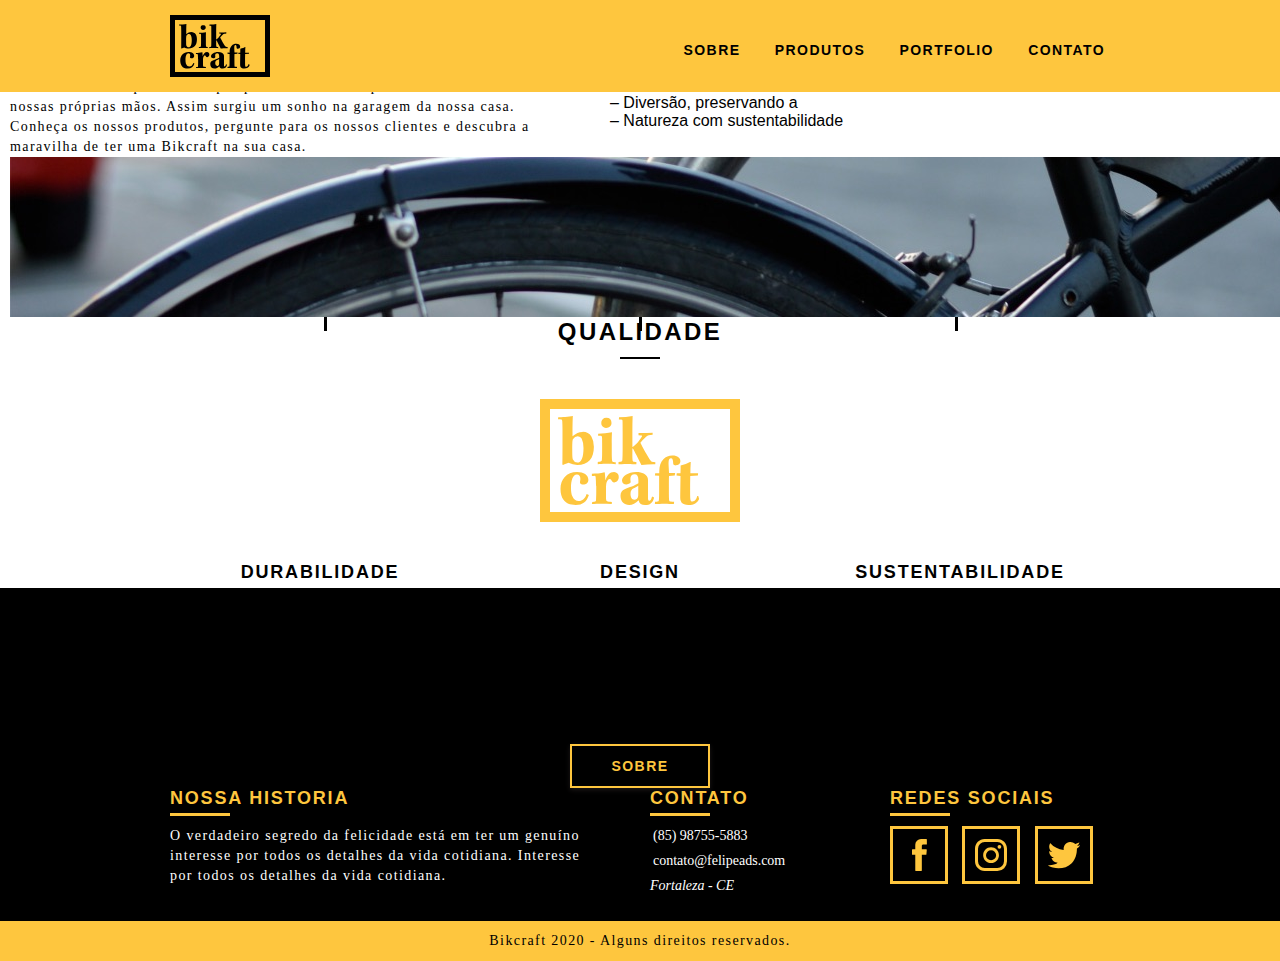
==== sobre.html @ 990f48ad "Conteudo pagina sober" ====
<!DOCTYPE html>
<html lang="pt-br">
  <head>
    <meta charset="utf-8" />
    <title>Bikcraft</title>
    <link rel="stylesheet" href="css/normalize.css" />
    <link rel="stylesheet" href="css/reset.css" />
    <link rel="stylesheet" href="css/grid.css" />
    <link rel="stylesheet" href="css/style.css" />
  </head>
  <body>
    <!-- Inicio Header -->
    <header class="header">
      <div class="container">
        <a class="grid-2" href="index.html">
          <img src="img/bikcraft.svg" alt="Logo" />
        </a>
        <nav class="header_menu grid-14">
          <ul>
            <li><a href="index.html">Sobre</a></li>
            <li><a href="produtos.html">Produtos</a></li>
            <li><a href="portfolio.html">Portfolio </a></li>
            <li><a href="contato.html">Contato </a></li>
          </ul>
        </nav>
      </div>
    </header>
    <body>

      <!-- Introducao -->
      <section class="intro-pag">
        <h1>Sobre</h1>
        <p>conheça mais sobre a bikcraft</p>
      </section>
    
      <!-- missão -->
      <section class="missao">
        <div class="grid-10">
          <h2>HISTÓRIA, MISSÃO E VISÃO</h2>
          <p>Quando iniciamos a Bikcraft queriamos apenas um produto que adoraríamos utilizar. Eramos apaixonados por pedalar e também por fazer as coisas com as nossas próprias mãos. Assim surgiu um sonho na garagem da nossa casa.</p>
          <p>Conheça os nossos produtos, pergunte para os nossos clientes e descubra a maravilha de ter uma Bikcraft na sua casa. </p>
        </div>
        <div class="grid-6">
          <h2>VALORES</h2>
          <ul>
            <li>
              – Qualidade no processo com
            </li>
            <li>
              – Foco no cliente sem perder a
            </li>
            <li>
              – Diversão, preservando a
            </li>
            <li>
              – Natureza com sustentabilidade
            </li>
          </ul>
        </div>
        <div class="grid-16">
          <img src="img/bg-sobre.jpg" alt="Produtos">
        </div>
      </section>


      <section class="qualidade container">
        <h1 class="titulo">Qualidade</h1>
        <img class="" src="img/bikcraft-qualidade.svg" alt="" />
        <ul class="qualidade-lista">
          <li class="qualiade-item grid-1-3">
            <h2 class="subtitulo">Durabilidade</h2>
            <p>
              Lorem ipsum dolor sit amet consectetur adipisicing elit. Ipsam
              laborum voluptate enim sit atque odit!
            </p>
          </li>
          <li class="qualiade-item grid-1-3">
            <h2 class="subtitulo">Design</h2>
            <p>
              Lorem ipsum dolor sit amet consectetur adipisicing elit. Ipsam
              laborum voluptate enim sit atque odit!
            </p>
          </li>
          <li class="qualiade-item grid-1-3">
            <h2 class="subtitulo">Sustentabilidade</h2>
            <p>
              Lorem ipsum dolor sit amet consectetur adipisicing elit. Ipsam
              laborum voluptate enim sit atque odit!
            </p>
          </li>
        </ul>
        <div class="call grid-16">
          <p>clique aqui e veja os detalhes dos produtos</p>
          <a href="sobre.html" class="btn btn-preto">Sobre</a>
        </div>
      </section>
    <!-- Footer -->
    <footer class="footer">
      <div class="container">
        <div class="grid-8 historia">
          <h2>Nossa historia</h2>
          <p>
            O verdadeiro segredo da felicidade está em ter um genuíno interesse
            por todos os detalhes da vida cotidiana. Interesse por todos os
            detalhes da vida cotidiana.
          </p>
        </div>
        <div class="grid-4 contato">
          <h2>Contato</h2>
          <ul>
            <li>
              <a href="tel:+5585987555883">(85) 98755-5883</a>
            </li>
            <li>
              <a href="mailto:contato@felipeads.com"
                ><E-mail>contato@felipeads.com</E-mail></a
              >
            </li>
            <li>
              <address>Fortaleza - CE</address>
            </li>
          </ul>
        </div>
        <div class="grid-4 redes-sociais">
          <h2>Redes Sociais</h2>
          <ul>
            <li>
              <a href="#"
                ><img src="img/redes-sociais/facebook.svg" alt="Facebook"
              /></a>
            </li>
            <li>
              <a href="#"
                ><img src="img/redes-sociais/instagram.svg" alt="instagram"
              /></a>
            </li>
            <li>
              <a href="#"
                ><img src="img/redes-sociais/twitter.svg" alt="twitter"
              /></a>
            </li>
          </ul>
        </div>
      </div>
      <div class="copy">
        <p>Bikcraft 2020 - Alguns direitos reservados.</p>
      </div>
    </fotter>
    </div>
  </body>
</html>
---- css/grid.css ----
*, *:before, *:after {
  -webkit-box-sizing: border-box; 
  -moz-box-sizing: border-box; 
  box-sizing: border-box;
}

.container {
	width: 960px;
	margin: 0 auto;
	padding: 0px;
	position: relative;
}

.container:after, .container:before {
	content: " ";
	display: table;
}

.container:after {
	clear: both;
}

.grid-1, .grid-2, .grid-3, .grid-4, .grid-5, .grid-6, .grid-7, .grid-8, .grid-9, .grid-10, .grid-11, .grid-12, .grid-13, .grid-14, .grid-15, .grid-16, .grid-1-3 {
	float: left;
	margin-left: 10px;
	margin-right: 10px;
}

.grid-1 	{width: 40px;}
.grid-2 	{width: 100px;}
.grid-3 	{width: 160px;}
.grid-4 	{width: 220px;}
.grid-5 	{width: 280px;}
.grid-6 	{width: 340px;}
.grid-7 	{width: 400px;}
.grid-8 	{width: 460px;}
.grid-9 	{width: 520px;}
.grid-10 	{width: 580px;}
.grid-11 	{width: 640px;}
.grid-12 	{width: 700px;}
.grid-13 	{width: 760px;}
.grid-14 	{width: 820px;}
.grid-15 	{width: 880px;}
.grid-16 	{width: 940px;}
.grid-1-3	{width: 300px;}
---- css/style.css ----
/*Resete*/
body {
  font-family: Arial, Helvetica, sans-serif;
}
p {
  font-family: Georgia, "Times New Roman", Times, serif;
  font-size: 14px;
  line-height: 20px;
  letter-spacing: 0.1em;
}
img {
  display: block;
}

/*Gerais*/
.btn {
  display: block;
  font-size: 14px;
  line-height: 20px;
  letter-spacing: 0.1em;
  color: #fec63e;
  padding: 10px 20px;
  text-transform: uppercase;
  font-weight: bold;
  border: solid 2px #fec63e;
  max-width: 140px;
  margin: 0 auto;
  transition: all 0.1s ease-in;
  text-align: center;

  box-shadow: 0px 2px 5px rgba(29, 25, 25, 0.959);
}
.btn:hover {
  border-color: #fff;
  color: #fff;
}
.btn-preto:hover {
  border-color: #000;
  color: #000;
}
.titulo {
  font-size: 24px;
  line-height: 30px;
  letter-spacing: 0.1em;
  color: #000;
  text-align: center;
  font-weight: bold;
  text-transform: uppercase;
  margin-bottom: 40px;
}
.titulo::after {
  content: "";
  display: block;
  height: 2px;
  width: 40px;
  background: #000;
  margin: 10px auto;
}
.call {
  padding-top: 40px;
  text-align: center;
  clear: both;
}
.call p {
  margin-bottom: 20px;
}

/*Header*/
.header {
  position: fixed;
  top: 0;
  width: 100%;
  background: #fec63e;
  padding: 15px;
  z-index: 99;
}
.header_menu {
  text-align: right;
  margin-top: 25px;
}
.header_menu ul li {
  display: inline-block;
  margin-left: 20px;
}
.header_menu ul li a {
  font-size: 14px;
  line-height: 20px;
  color: #000;
  font-weight: bold;
  text-transform: uppercase;
  letter-spacing: 0.1em;
  padding: 5px;
  transition: color 0.1s ease-in;
}
.header_menu ul li a:hover {
  color: #fff;
}

/*Intro*/
.intro {
  width: 100%;
  background: url("../img/bg.jpg") no-repeat center;
  background-size: cover;
  padding: 80px 0;
  margin-top: 92px;
  height: 380px;
  text-align: center;
}
.intro h1 {
  font-size: 48px;
  font-weight: bold;
  line-height: 60px;
  letter-spacing: 0.1em;
  color: #fff;
  text-transform: uppercase;
}
.quote-externo {
  color: #fff;
  max-width: 380px;
  margin: 0 auto;
}
.quote-externo p {
  font-style: italic;
}
.quote-externo cite {
  font-style: normal;
  font-weight: bold;
  font-size: 14px;
  letter-spacing: 0.1em;
  display: block;
  margin-bottom: 40px;
}
.quote-externo p::after,
.quote-externo p::before {
  content: "";
  display: block;
  height: 2px;
  width: 40px;
  background: #fff;
  margin: 10px auto;
}

/* produtos */
.produtos {
  padding: 60px 0;
}
.produto-lista img {
  background-color: #000;
  padding: 50px;
  text-align: center;
}
.produto-item {
  background: #fec63e;
  text-align: center;
  margin-bottom: 80px;
}
.produto-item h2 {
  font-size: 18px;
  line-height: 50px;
  letter-spacing: 0.1em;
  text-transform: uppercase;
}
.produto-item h2::after {
  content: "";
  display: block;
  margin: 0 auto;
  background: #000;
  height: 3px;
  width: 60px;
}
.produto-item p {
  padding: 10px 20px 20px 20px;
}

/*portfolio*/
.portfolio {
  width: 100%;
  background-color: #000;
  padding: 60px 0;
}
.portfolio .titulo {
  color: #fff;
}
.portfolio .titulo::after {
  background: #fff;
}
.portfolio ul li:last-child {
  margin-top: 20px;
  margin-bottom: 40px;
}
.portfolio .call p {
  color: #fec63e;
}

/*qualidade*/
.qualidade {
  padding: 60px 0;
  height: 550px;
}
.qualidade::after {
  content: "";
  height: 83px;
  width: 634px;
  display: block;
  background: url("../img/linhas.svg") no-repeat center;
  position: absolute;
  top: 210px;
  left: 164px;
  z-index: -1;
}
.qualidade-lista {
  margin-top: 40px;
  overflow: auto;
}
.qualidade img {
  margin: 0 auto;
}
.qualiade-item {
  text-align: center;
}
.qualiade-item h2 {
  font-size: 18px;
  line-height: 20px;
  font-weight: bold;
  letter-spacing: 0.1em;
  text-transform: uppercase;
}
.qualiade-item h2::after {
  content: "";
  display: block;
  height: 2px;
  width: 40px;
  background: #000;
  margin: 10px auto;
}

/*Citação*/
.citacao {
  background: url("../img/bg-footer.jpg") no-repeat center;
  background-size: cover;
  height: 220px;
  padding-top: 60px;
  text-align: center;
}
.citacao .quote-externo cite {
  margin-bottom: 0;
}

/*footer*/
.footer {
  width: 100%;
  background: #000;
  color: #fff;
  padding-top: 20px;
}
.footer .container {
  margin-bottom: 20px;
}
.footer h2 {
  font-size: 18px;
  line-height: 20px;
  font-weight: bold;
  letter-spacing: 0.1em;
  text-transform: uppercase;
  color: #fec63e;
}
.footer h2::after {
  content: "";
  height: 3px;
  width: 60px;
  display: block;
  background: #fec63e;
  margin: 5px 0 10px 0;
}
.historia p {
  padding-right: 40px;
}
.contato li {
  margin-bottom: 5px;
  font-size: 14px;
  line-height: 20px;
  font-family: Georgia, "Times New Roman", serif;
}
.contato a {
  color: #fff;
  padding: 3px;
  margin-bottom: 10px;
}
.contato a:hover {
  border-bottom: solid 1px #fff;
}
.redes-sociais li {
  display: inline-block;
  margin-right: 10px;
}
.redes-sociais a {
  border: 3px solid #fec63e;
  display: block;
  padding: 10px;
  transition: all 0.5s ease;
}
.redes-sociais a:hover {
  border: 3px solid #fff;
}
.copy {
  max-width: 100%;
  padding: 10px 0;
  text-align: center;
  color: #000;
  background: #fec63e;
}

/*
Pagina Sobre
*/
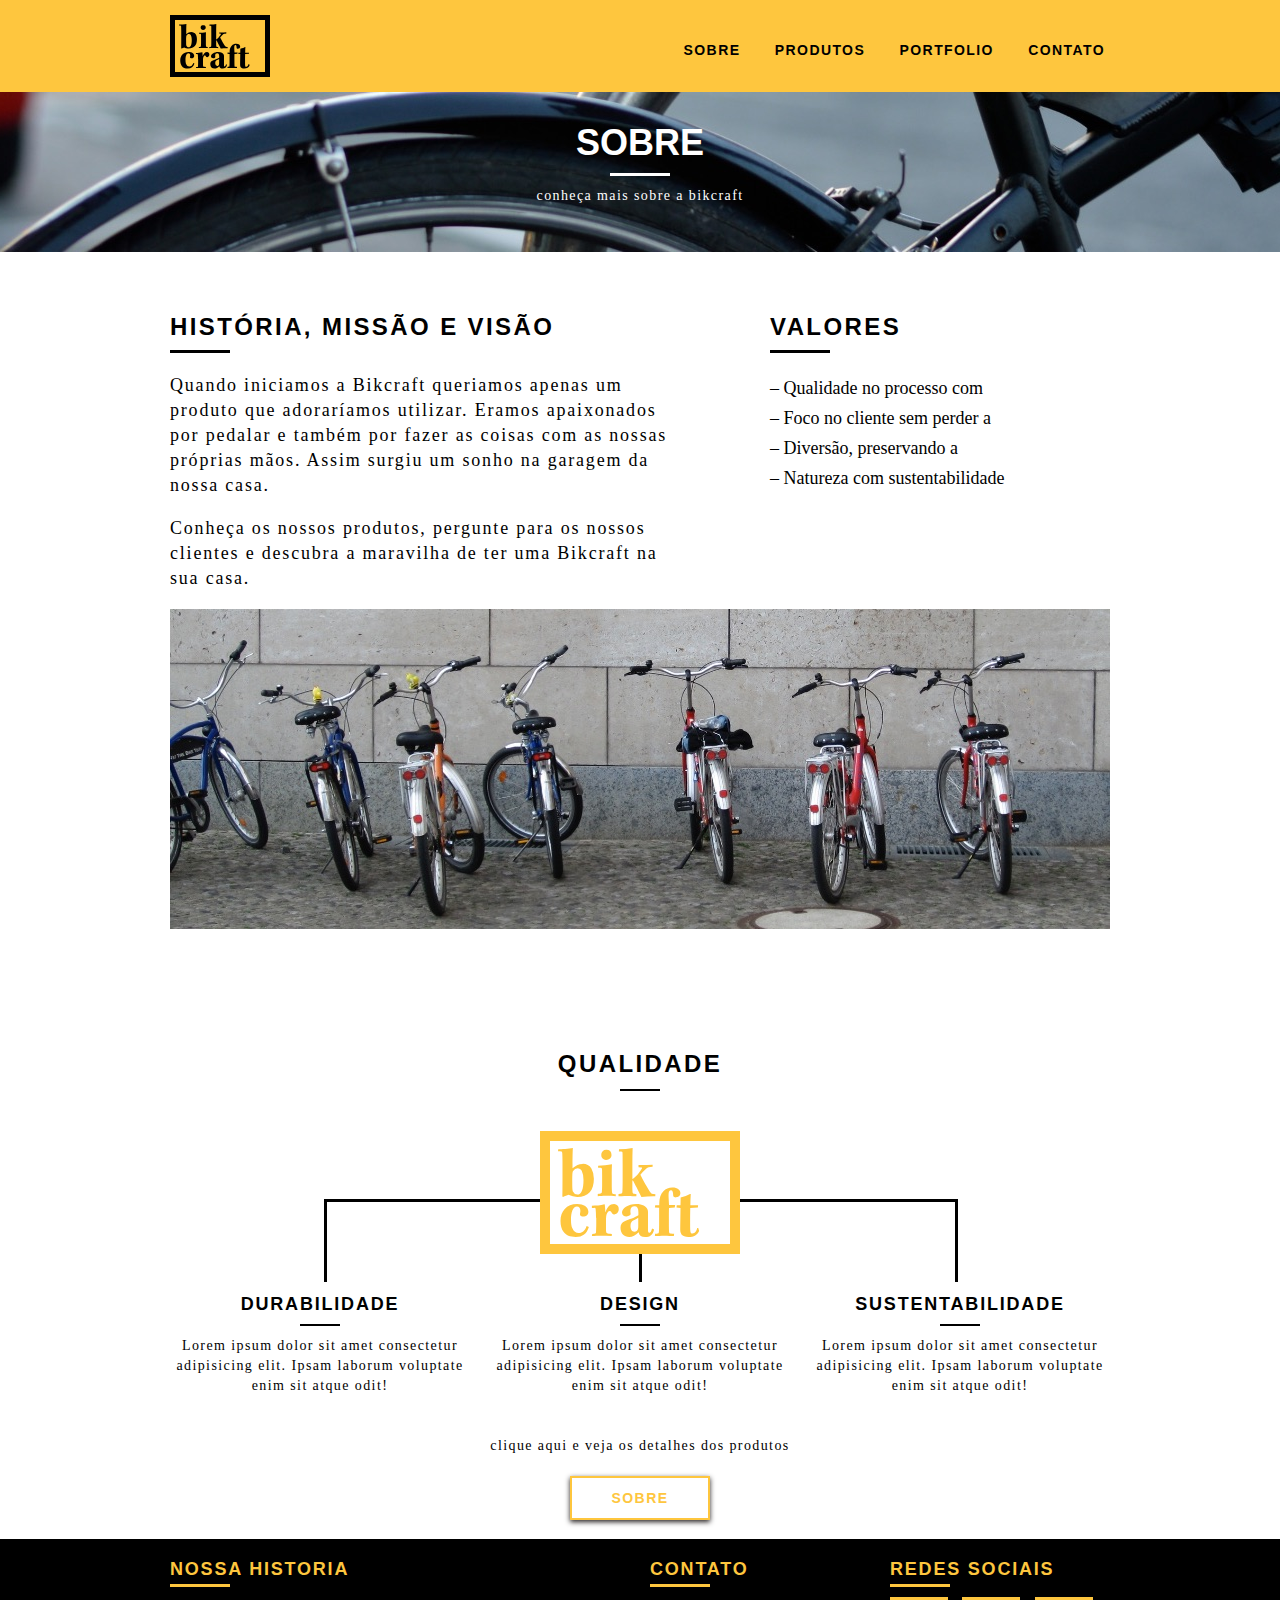
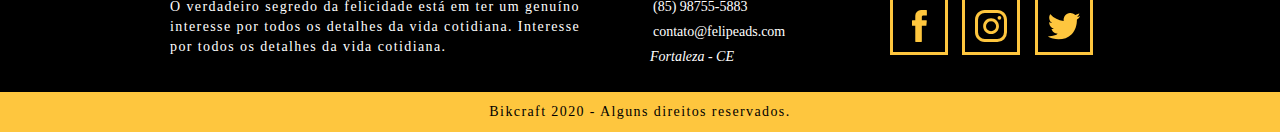
==== commit 1a99e2e1: "Pagina sobre finalizada" ====
--- a/sobre.html
+++ b/sobre.html
@@ -28,13 +28,15 @@
     <body>
 
       <!-- Introducao -->
-      <section class="intro-pag">
-        <h1>Sobre</h1>
-        <p>conheça mais sobre a bikcraft</p>
+      <section class="intro-interna">
+        <div class="container">
+          <h1>Sobre</h1>
+          <p>conheça mais sobre a bikcraft</p>
+        </div>
       </section>
     
       <!-- missão -->
-      <section class="missao">
+      <section class="missao container">
         <div class="grid-10">
           <h2>HISTÓRIA, MISSÃO E VISÃO</h2>
           <p>Quando iniciamos a Bikcraft queriamos apenas um produto que adoraríamos utilizar. Eramos apaixonados por pedalar e também por fazer as coisas com as nossas próprias mãos. Assim surgiu um sonho na garagem da nossa casa.</p>
@@ -58,7 +60,7 @@
           </ul>
         </div>
         <div class="grid-16">
-          <img src="img/bg-sobre.jpg" alt="Produtos">
+          <img src="img/equipe-bikcraft.jpg" alt="Produtos">
         </div>
       </section>
 
--- a/css/style.css
+++ b/css/style.css
@@ -313,3 +313,56 @@
 /*
 Pagina Sobre
 */
+.intro-interna {
+  width: 100%;
+  margin-top: 92px;
+  height: 160px;
+  text-align: center;
+  color: #fff;
+  padding-top: 30px;
+  background: url("../img/bg-sobre.jpg") no-repeat center;
+}
+.intro-interna h1 {
+  font-size: 36px;
+  font-weight: bold;
+  text-transform: uppercase;
+}
+.intro-interna h1::after {
+  content: "";
+  display: block;
+  width: 60px;
+  height: 3px;
+  background: #fff;
+  margin: 10px auto;
+}
+.missao {
+  padding: 60px 0;
+}
+.missao h2 {
+  font-size: 24px;
+  line-height: 30px;
+  font-weight: bold;
+  letter-spacing: 0.1em;
+  color: #000;
+  text-transform: uppercase;
+  margin-bottom: 20px;
+}
+.missao h2::after {
+  content: "";
+  display: block;
+  width: 60px;
+  height: 3px;
+  background: #000;
+  margin: 8px 0;
+}
+.missao p {
+  font-size: 18px;
+  line-height: 25px;
+  margin-bottom: 1em;
+  padding-right: 60px;
+}
+.missao ul li {
+  font-family: Georgia, "Times New Roman", serif;
+  font-size: 18px;
+  line-height: 30px;
+}
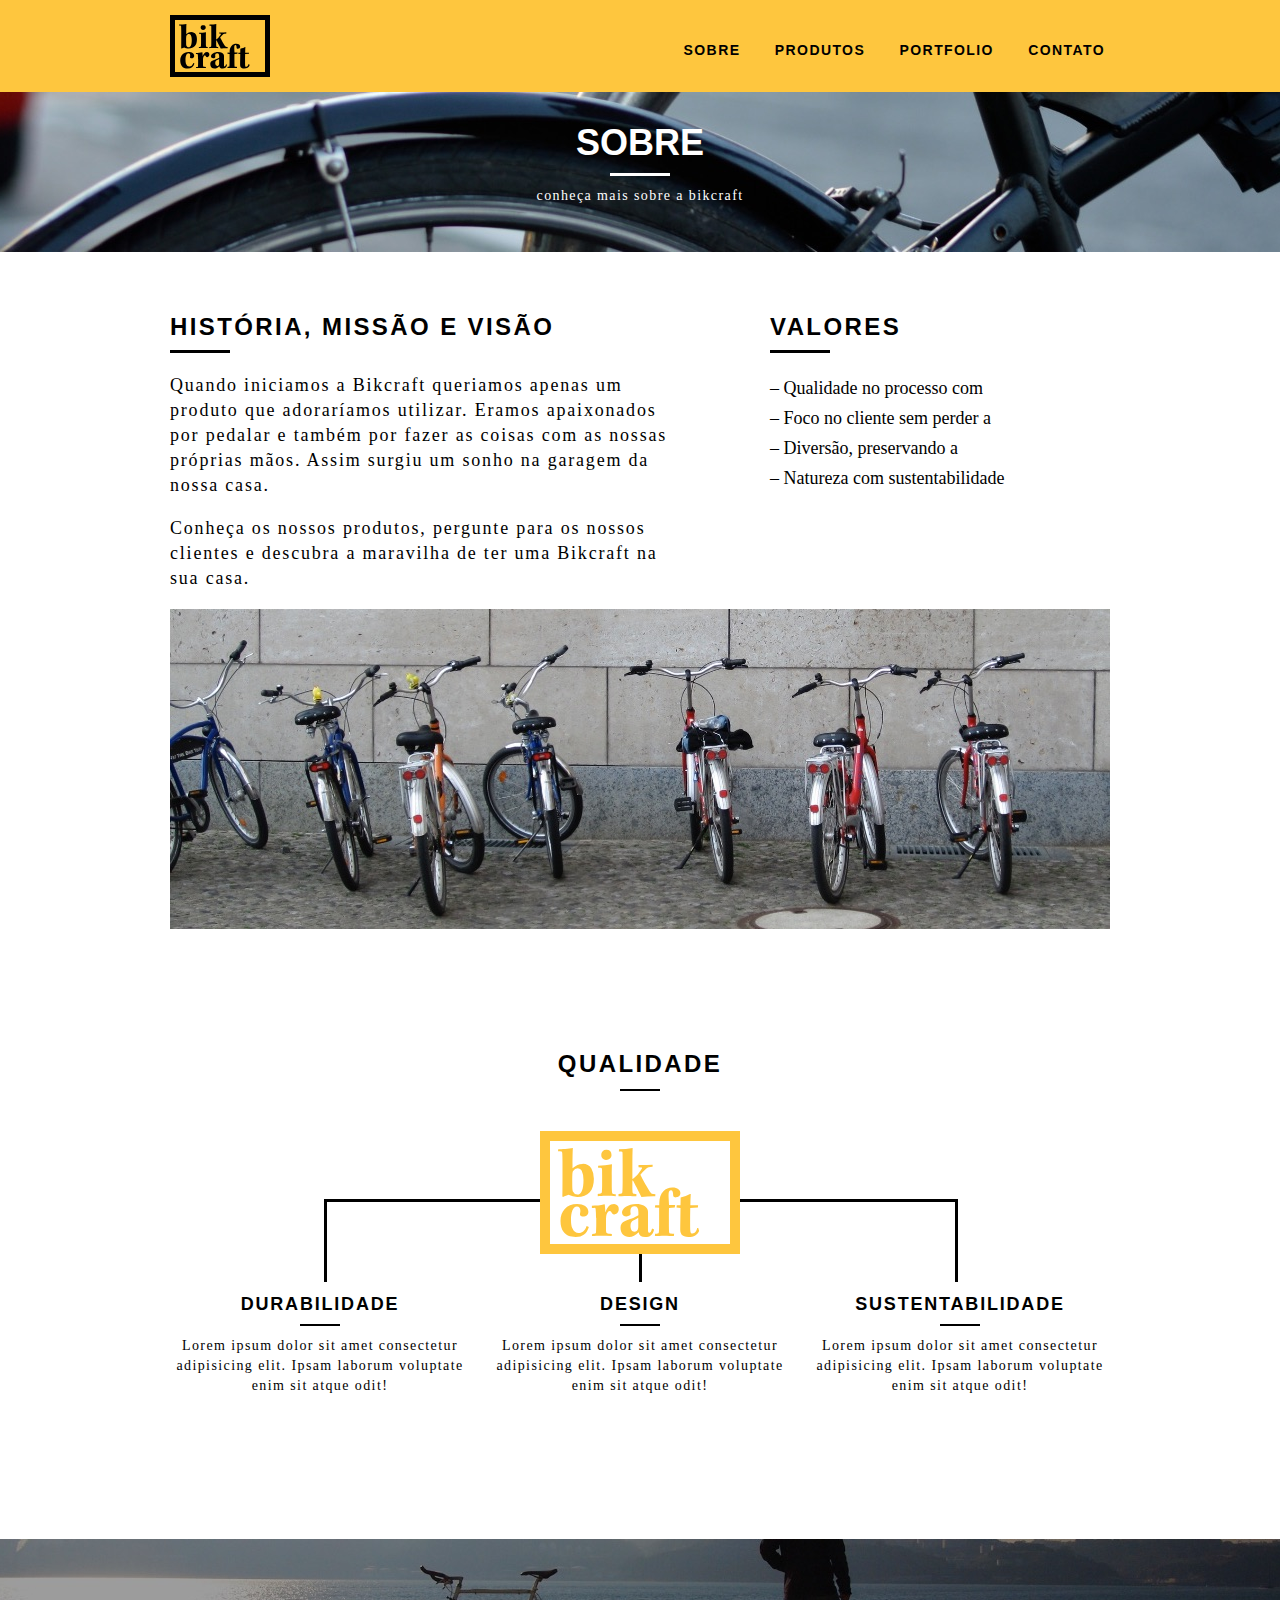
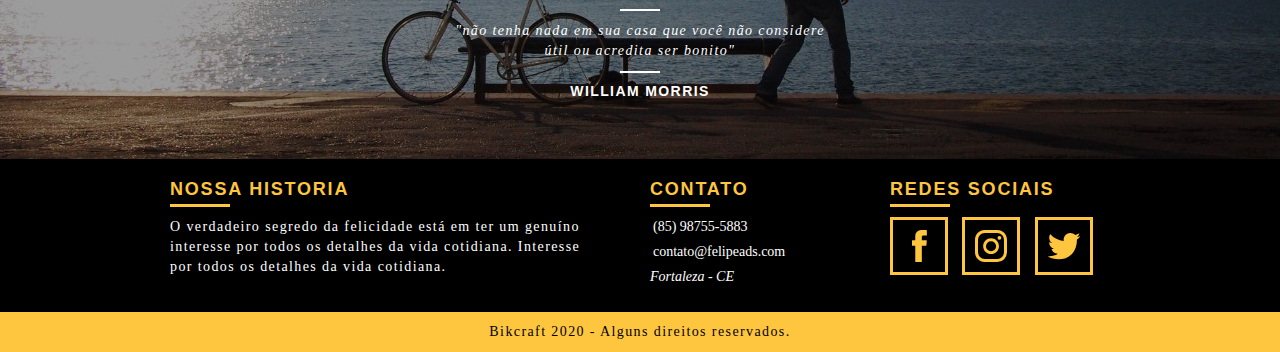
==== commit 3666ee70: "Update sobre.html" ====
--- a/sobre.html
+++ b/sobre.html
@@ -91,11 +91,18 @@
             </p>
           </li>
         </ul>
-        <div class="call grid-16">
-          <p>clique aqui e veja os detalhes dos produtos</p>
-          <a href="sobre.html" class="btn btn-preto">Sobre</a>
-        </div>
       </section>
+
+          <!-- citacao -->
+    <section class="citacao">
+      <blockquote class="quote-externo">
+        <p>
+          "não tenha nada em sua casa que você não considere útil ou acredita
+          ser bonito"
+        </p>
+        <cite>WILLIAM MORRIS</cite>
+      </blockquote>
+    </section>
     <!-- Footer -->
     <footer class="footer">
       <div class="container">
